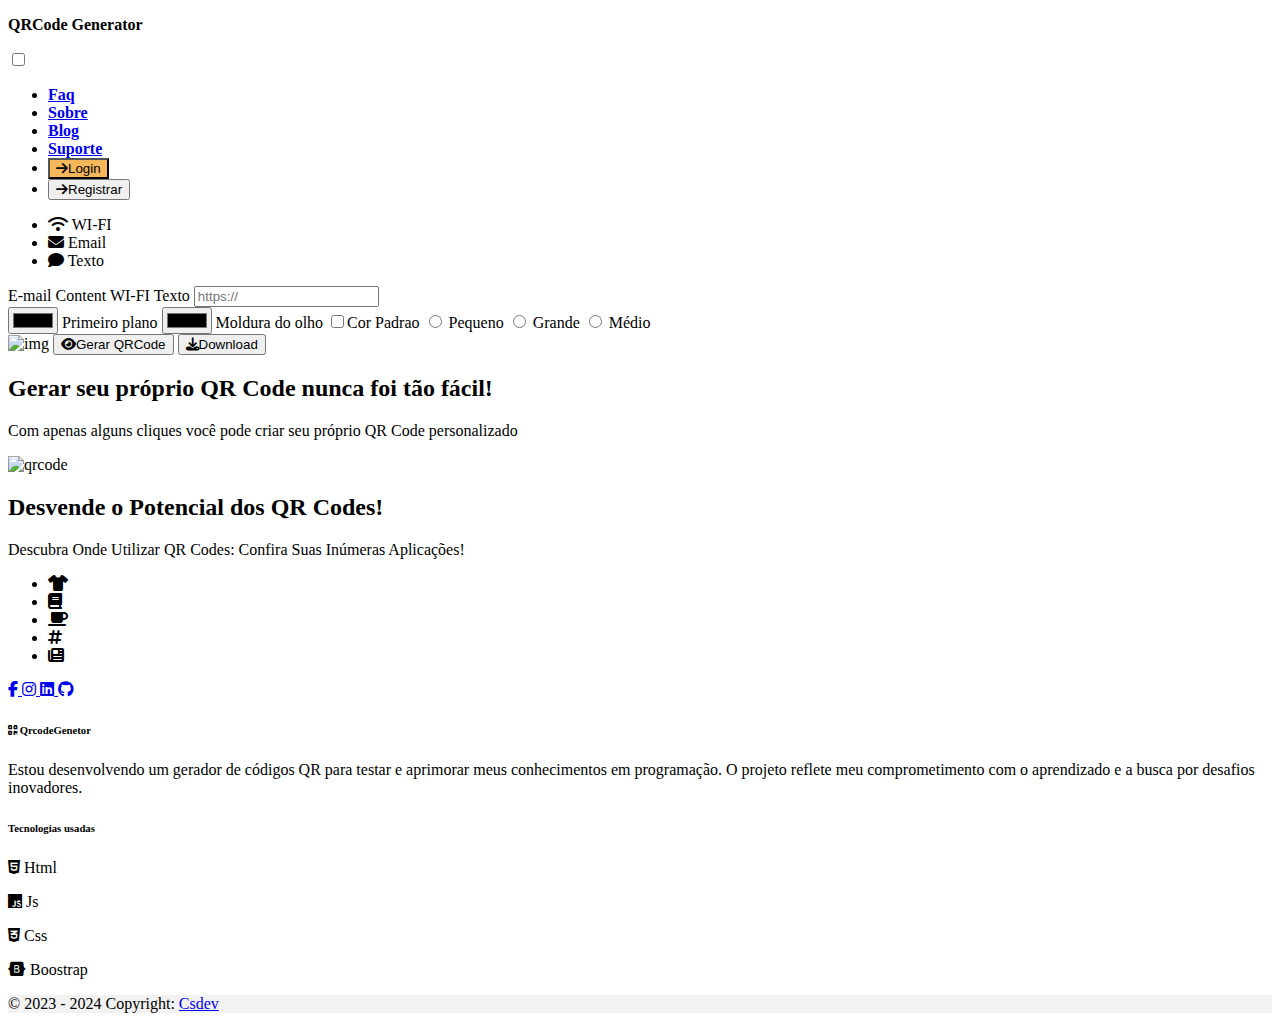
==== style/index.html @ 3577c831 "novas melhoras adicionadas ~" ====
<!DOCTYPE html>
<html lang="pt-br">
<head>
    <meta charset="UTF-8">
    <meta name="viewport" content="width=device-width, initial-scale=1.0">
    <title>QRCode Generator</title>
    <script src="https://html2canvas.hertzen.com/dist/html2canvas.min.js"></script>
    <script src="https://cdn.rawgit.com/davidshimjs/qrcodejs/gh-pages/qrcode.min.js"></script>
    <link rel="stylesheet" href="https://cdnjs.cloudflare.com/ajax/libs/font-awesome/6.4.2/css/all.min.css">
    <link href="https://cdn.jsdelivr.net/npm/sweetalert2@11.9.1/dist/sweetalert2.min.css" rel="stylesheet">
    <link href="https://cdn.jsdelivr.net/npm/bootstrap@5.3.2/dist/css/bootstrap.min.css" rel="stylesheet"
        integrity="sha384-T3c6CoIi6uLrA9TneNEoa7RxnatzjcDSCmG1MXxSR1GAsXEV/Dwwykc2MPK8M2HN" crossorigin="anonymous">
    <link rel="stylesheet" href="style/style.css">
    <link rel="shortcut icon" href="img/icone.ico" type="image/x-icon">
</head>
<body>
    <header class="header" id="header">
        <p id="textoheader"> <strong>QRCode Generator</strong></p>
        <nav class="nav">
            <input type="checkbox" id="checkbox" class="checkbox">
            <label for="checkbox" class="label-menu" id="label"><span class="hamburguer"></span></label>
            <ul class="menu">
                <li><a href="pages/faq.html" rel="next"> <strong>Faq</strong></a></li>
                <li><a href="#" rel="next"><strong>Sobre</strong></a></li>
                <li><a href="#" rel="next"><strong>Blog</strong></a></li>
                <li><a href="#" rel="next"><strong>Suporte</strong></a></li>
                <li><button style="background-color: #f5b759;"><i class="fas fa-arrow-right"></i>Login</button></li>
                <li><button><i class="fas fa-arrow-right"></i>Registrar</button></li>
            </ul>
        </nav>
    </header>

    <main class="mae">
      <div class="filha" id="filha">
        <div class="opcoes">
          <ul>
            <li> <i class="fa-solid fa-wifi" id="botaoWifi"></i> WI-FI</li>
            <li> <i class="fa-solid fa-envelope" id="emais"> </i> Email </li>
            <li> <i class="fa-solid fa-comment" id="botaoTexto"></i> Texto </li>
          </ul>
        </div>
    


        <label for="text" id="email">E-mail Content</label>
        <label for="text" id="wifi">WI-FI</label>
        <label for="text" id="texto">Texto</label>
        <label for="text"><input type="url" id="input" placeholder="https://"></label>
        </label>
        <div id="componentes">
          <label for="color1"><input type="color" name="color" id="color1"> Primeiro plano</label>
          <label for="color2"><input type="color" name="color" id="color2"> Moldura do olho</label>
          <label for="check"><input type="checkbox" name="check" id="check">Cor Padrao</label>
          <label for="pequeno"><input type="radio" id="pequeno" name="tamanho"> <span>Pequeno</span></label>
          <label for="grande"><input type="radio" id="grande" name="tamanho"> <span>Grande</span></label>
          <label for="medio"><input type="radio" id="medio" name="tamanho"> <span>Médio</span></label>
        </div>
      </div>
    


      <section class="qrcodes">
          <div id="capture">
            <span id="qr"></span>
        </div>
     <div class="escolhas">
      <img src="img/qrcode.png" alt="img" id="img">
      <button id="botao"><i class="fas fa-eye"></i>Gerar QRCode</button>
      <button id="print"><i class="fa-solid fa-download"></i>Download</button>
     </div>
      </section>
    </main>

  

    <dialog>
      <i class="fa-solid fa-circle-xmark" id="fechardialog"></i>
      <i class="fa-brands fa-pix"></i>
     <p>Gostou do nosso projeto?</p>
      <p>
          Pix: Qrgenetor@gmail.com <br>
          Obrigado por seu apoio!<br><br>
          Atenciosamente,<br>
          [Csdev]
          </p>   
  </dialog>





   
    <section class="informacoes">
        <h2 class="gereseuproprioqrcode">Gerar seu próprio QR Code nunca foi tão fácil!</h2>
        <p>Com apenas alguns cliques você pode criar seu próprio QR Code personalizado</p>
        <img src="img/4203280.jpg" alt="qrcode" class="mulherqrcode"></li>
    </section>



    <section class="informacoes2">
        <h2>Desvende o Potencial dos QR Codes!</h2>
        <p class="descubra">Descubra Onde Utilizar QR Codes: Confira Suas Inúmeras Aplicações!</p>
        <div class="informacoes3">
            <ul>
                <li><i class="fa-solid fa-shirt"></i></li>
                <li><abbr title="livros"><i class="fa-solid fa-book"></abbr></i></li>
                <li><abbr title="cafes"><i class="fa-solid fa-mug-saucer"></i></abbr></i></li>
                <li><abbr title="redes socais"><i class="fa-solid fa-hashtag"></i></abbr></li>
                <li><abbr title="Jornais"><i class="fa-solid fa-newspaper"></i></abbr></li>
            </ul>
        </div>
    </section>
      


<footer class="text-center text-lg-start bg-body-tertiary text-muted">
    <section class="d-flex justify-content-center justify-content-lg-between p-4 border-bottom">
      <div>
        <a href="https://www.facebook.com/profile.php?id=100076164650612" class="me-4 text-reset">
          <i class="fab fa-facebook-f"></i>
        </a>

        <a href="https://www.instagram.com/chenrique_dev/" class="me-4 text-reset">
          <i class="fab fa-instagram"></i>
        </a>
        <a href="https://www.linkedin.com/in/carlos-henrique-rodrigues-da-silva-9195372a4?utm_source=share&utm_campaign=share_via&utm_content=profile&utm_medium=android_app" class="me-4 text-reset">
          <i class="fab fa-linkedin"></i>
        </a>
        <a href="https://github.com/carlos676767" class="me-4 text-reset">
          <i class="fab fa-github"></i>
        </a>
      </div>
    </section>
 
    <section class="coluna">
      <div class="container text-center text-md-start mt-5">
   
        <div class="row mt-3">
      
          <div class="col-md-3 col-lg-4 col-xl-3 mx-auto mb-4">
          
            <h6 class="text-uppercase fw-bold mb-4">
              <i class="fa-solid fa-qrcode"></i> QrcodeGenetor
            </h6>
            <p>
                Estou desenvolvendo um gerador de códigos QR para testar e aprimorar meus conhecimentos em programação. O projeto reflete meu comprometimento com o aprendizado e a busca por desafios inovadores.
            </p>
          </div>
          <div class="col-md-2 col-lg-2 col-xl-2 mx-auto mb-4">
            <h6 class="text-uppercase fw-bold mb-4">
              Tecnologias usadas
            </h6>
            <p>
              <i class="fa-brands fa-html5"></i> Html
            </p>
            <p>
                <i class="fa-brands fa-js"></i> Js
            </p>
            <p>
                <i class="fa-brands fa-css3-alt"></i> Css
            </p>
            <p>
                <i class="fa-brands fa-bootstrap" class="boostrap"></i> Boostrap
            </p>
          </div>
        </div>
      </div>
    </section>
  
    <div class="text-center p-4" style="background-color: rgba(0, 0, 0, 0.05);">
      © 2023 - 2024 Copyright:
      <a class="text-reset fw-bold" href="#">Csdev</a>
    </div>
  </footer>



  <script src="src/app.js"></script>
  <script src="https://cdn.jsdelivr.net/npm/sweetalert2@11.9.1/dist/sweetalert2.all.min.js"></script>
<script src="https://cdn.jsdelivr.net/npm/bootstrap@5.3.2/dist/js/bootstrap.bundle.min.js"
    integrity="sha384-C6RzsynM9kWDrMNeT87bh95OGNyZPhcTNXj1NW7RuBCsyN/o0jlpcV8Qyq46cDfL"
    crossorigin="anonymous"></script>
 



</body>
</html>
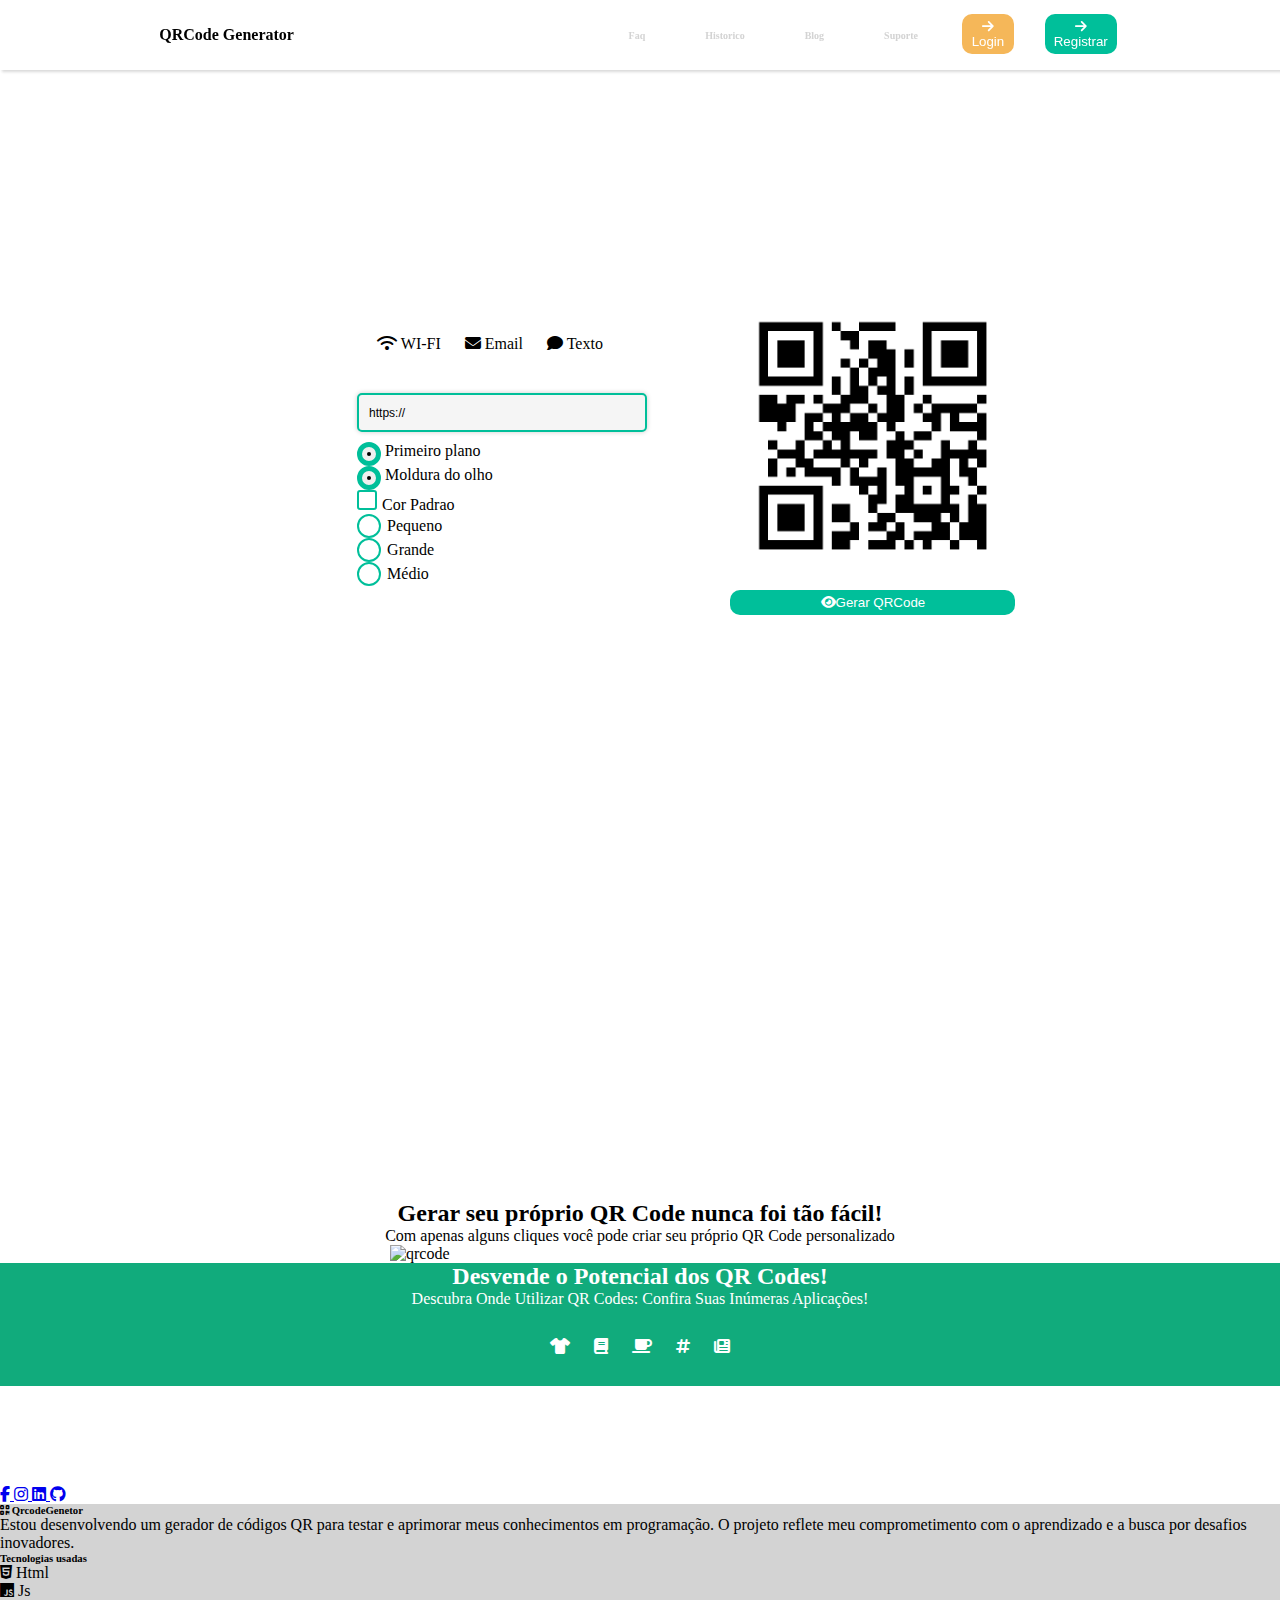
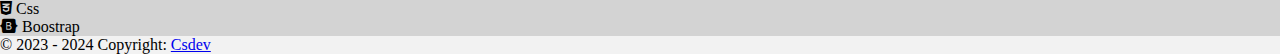
==== commit 4d221a68: "novas atualizacoes colocadas" ====
--- a/style/index.html
+++ b/style/index.html
@@ -10,7 +10,7 @@
     <link href="https://cdn.jsdelivr.net/npm/sweetalert2@11.9.1/dist/sweetalert2.min.css" rel="stylesheet">
     <link href="https://cdn.jsdelivr.net/npm/bootstrap@5.3.2/dist/css/bootstrap.min.css" rel="stylesheet"
         integrity="sha384-T3c6CoIi6uLrA9TneNEoa7RxnatzjcDSCmG1MXxSR1GAsXEV/Dwwykc2MPK8M2HN" crossorigin="anonymous">
-    <link rel="stylesheet" href="style/style.css">
+    <link rel="stylesheet" href="../style/style.css">
     <link rel="shortcut icon" href="img/icone.ico" type="image/x-icon">
 </head>
 <body>
@@ -21,7 +21,7 @@
             <label for="checkbox" class="label-menu" id="label"><span class="hamburguer"></span></label>
             <ul class="menu">
                 <li><a href="pages/faq.html" rel="next"> <strong>Faq</strong></a></li>
-                <li><a href="#" rel="next"><strong>Sobre</strong></a></li>
+                <li><a href="../pages/historico.html" rel="next"><strong>Historico</strong></a></li>
                 <li><a href="#" rel="next"><strong>Blog</strong></a></li>
                 <li><a href="#" rel="next"><strong>Suporte</strong></a></li>
                 <li><button style="background-color: #f5b759;"><i class="fas fa-arrow-right"></i>Login</button></li>
@@ -64,7 +64,7 @@
             <span id="qr"></span>
         </div>
      <div class="escolhas">
-      <img src="img/qrcode.png" alt="img" id="img">
+      <img src="../img/qrcode.png" alt="img" id="img">
       <button id="botao"><i class="fas fa-eye"></i>Gerar QRCode</button>
       <button id="print"><i class="fa-solid fa-download"></i>Download</button>
      </div>
@@ -176,7 +176,7 @@
 
 
 
-  <script src="src/app.js"></script>
+ <script src="../src/app.js"></script>
   <script src="https://cdn.jsdelivr.net/npm/sweetalert2@11.9.1/dist/sweetalert2.all.min.js"></script>
 <script src="https://cdn.jsdelivr.net/npm/bootstrap@5.3.2/dist/js/bootstrap.bundle.min.js"
     integrity="sha384-C6RzsynM9kWDrMNeT87bh95OGNyZPhcTNXj1NW7RuBCsyN/o0jlpcV8Qyq46cDfL"
--- a/style/style.css
+++ b/style/style.css
@@ -0,0 +1,656 @@
+* {
+  margin: 0;
+  padding: 0;
+}
+
+
+
+.mae {
+  display: flex;
+  align-items: center;
+  justify-content: center;
+  margin-left: -220px;
+  height: 100vh;
+  overflow: hidden;
+  margin-left: 200px;
+}
+
+.qrcodes{
+  display: flex;
+  flex-direction: column;
+  align-items: center;
+  justify-content:center ;
+  flex-direction: column;
+  text-align: center;
+  width: 500px;
+  overflow: hidden;
+
+}
+
+#pdf{
+  display: none;
+}
+
+#teee{
+  color: #00bf9a;
+}
+#email{
+  display: none;
+}
+
+#wifi{
+  display: none;
+}
+
+#texto {
+  display: none;
+}
+
+
+#img{
+  width: 300px;
+}
+
+#print{
+  margin-left: 75px;
+}
+
+.escolhas{
+  width: 300px;
+  overflow: hidden;
+}
+
+.container {
+  display: flex;
+  justify-content: center;
+  align-items: center;
+  background-color: #d3d3d3;
+  width: 100%;
+}
+
+.container img {
+  width: 500px;
+  margin-left: -400px;
+  position: absolute;
+  position: relative;
+  top: 0;
+  left: 0;
+  right: 0;
+}
+
+
+footer .fa-brands:hover,.fab:hover , .fa-solid:hover{
+  color: #00bf9a;
+  cursor: pointer;
+}
+
+
+.text {
+  margin-left: 20px; 
+}
+
+
+.container details {
+  max-height: 0px;
+  transition: max-height 0.3s ease-in-out;
+  margin-left: 50px;
+  padding: 10px;
+}
+
+.container details[open] {
+  max-height: 1000px;
+  transition: max-height 0.9s ease-in-out;
+}
+  
+
+footer{
+  margin-top: 100px;
+  width: 100%;
+}
+
+
+#print{
+  display: none;
+  width: 100%;
+  display: flex;
+  align-items: center;
+  justify-content: center;
+  text-align: center;
+  margin-left: auto;
+  margin-right: auto;
+  display: none;
+}
+
+
+  
+
+
+#abrir {
+  background-color: #11ab7c;
+}
+
+.filha {
+  display: flex;
+  flex-direction: column;
+  gap: 10px;
+  position: absolute;
+  position: relative;
+  top: 0;
+  left: 0;
+  right: 0;
+}
+
+
+.informacoes{
+  display: flex;
+  align-items: center;
+  flex-direction: column;
+  margin-top: 300px;
+  width: 100%;
+}
+
+.descubra{
+  color: white;
+  flex-wrap: nowrap;
+}
+.informacoes2{
+  display: flex;
+  flex-direction: column;
+  align-items: center;
+  text-align: center;
+  justify-content: center;
+  background-color: #11ab7c;
+
+}
+
+.informacoes5{
+  display: flex;
+  justify-content: center;
+  align-items: center;
+  flex-direction: column;
+}
+
+.informacoes3, li, ul{
+  display: inline-block;
+  color: white;
+  padding: 10px;
+
+}
+
+
+h2{
+  color: white;
+}
+
+.gereseuproprioqrcode{
+  color: black;
+}
+
+
+
+#projeto, #historicoDiloag{
+  display: flex;
+  display: none;
+  flex-direction: column;
+  border-radius: 8px;
+  background-color: white;
+  padding: 30px;
+  margin-top: 150px;
+  margin-left: 350px;
+  top: 0;
+  left: 0;
+  right: 0;
+}
+
+#projeto, .texto{
+  color: black;
+}
+
+ 
+
+#fechardialog{
+  margin-top: -18px;
+  font-size: 20px;
+}
+
+.fa-pix {
+  display: flex;
+  align-items: center;
+  font-size: 40px;
+  margin-left: 70px;
+  color: #00bf9a;
+}
+
+#qr {
+  display: flex;
+  align-items: center;
+  justify-content: center;
+  align-items: center;
+  flex-direction: column;
+  margin-top: -200px;
+}
+
+body {
+  background-color: white;
+}
+
+.check {
+  margin-left: -270px;
+  flex-wrap: nowrap;
+  color: black;
+}
+
+.mulherqrcode {
+  width: 500px;
+  object-fit: cover;
+}
+
+
+#input {
+  outline: none;
+  display: flex;
+  border: 2px solid #00bf9a; 
+  padding: 10px;
+  border-radius: 5px;
+  width: 100%;
+  color: #333;
+  background-color: #f5f5f5;
+  box-shadow: 0 0 5px rgba(0, 0, 0, 0.2);
+}
+
+.opcoes ul {
+  margin-bottom: 10px; 
+  list-style: none; 
+  color: black;
+}
+
+.opcoes li {
+  display: flex; 
+  align-items: center; 
+  color: black;
+  display: inline-block;
+}
+
+
+
+
+
+canvas{
+  overflow: hidden;
+}
+
+
+input[type="checkbox"] {
+  appearance: none; 
+  width: 20px;
+  height: 20px;
+  border: 2px solid #00bf9a;
+  border-radius: 3px;
+  margin-right: 5px;
+  position: relative;
+}
+
+input[type="checkbox"]:checked {
+  background-color: #00bf9a;
+  border: 2px solid #00bf9a;
+}
+
+
+#input::placeholder{
+  font-size: 12px;
+}
+
+input[type="radio"] {
+  display: none; 
+}
+
+
+input[type="radio"] + span {
+  position: relative;
+  padding-left: 30px; 
+  cursor: pointer;
+  display: inline-block;
+  line-height: 24px;
+}
+
+input[type="radio"] + span::before {
+  content: '';
+  position: absolute;
+  left: 0;
+  top: 50%;
+  transform: translateY(-50%);
+  width: 20px;
+  height: 20px;
+  border: 2px solid #00bf9a; 
+  border-radius: 50%; 
+  background-color:white; 
+}
+
+input[type="radio"]:checked + span::before {
+  background-color:#00bf9a; 
+}
+
+
+input[type="color"] {
+  appearance: none;
+  padding: 0;
+  border: 5px solid #00bf9a; 
+  border-radius: 50%;
+  width: 24px;
+  height: 24px;
+}
+
+input[type="color"]::-webkit-color-swatch-wrapper {
+  padding: 0;
+}
+
+input[type="color"]::-webkit-color-swatch {
+  border: none;
+  border-radius: 50%;
+}
+
+#textos {
+  display: none;
+}
+
+#color1,
+#color2 {
+  padding: 5px;
+  border-radius: 20px;
+}
+#componentes{
+  display: flex;
+  flex-direction: column;
+}
+#input::placeholder {
+  color: black;
+}
+
+ul {
+  list-style: none;
+}
+
+button {
+  justify-content: center;
+  width: 95%;
+  padding: 5px;
+  border-radius: 10px;
+  background-color: #00bf9a;
+  border: none;
+  color: white;
+}
+
+.header {
+  display: flex;
+  box-shadow: rgba(0, 0, 0, 0.15) 1.95px 1.95px 2.6px;
+  align-items: center;
+  justify-content: space-around;
+  background: white;
+  height: 60px;
+  padding: 5px 10px;
+  position: fixed;
+  width: 100%;
+  z-index: 1;
+  top: 0;
+  left: 0;
+}
+
+.logo {
+  font-size: 1.5rem;
+  font-weight: bold;
+}
+
+.imagem {
+  background-image: url(arvore-solitaria.jpg);
+  background-size: cover;
+  margin-top: 30px;
+  height: 100vh;
+}
+
+.menu {
+  list-style: none;
+  display: flex;
+  gap: 0.5rem;
+}
+.header p {
+  color: white;
+}
+.menu a {
+  display: flex;
+  align-items: center;
+  text-align: center;
+  display: block;
+  padding: 1rem;
+  border-radius: 0.5rem;
+  position: relative;
+  border: none;
+  color: #d3d3d3;
+  text-decoration: none;
+  font-weight: bold;
+  font-size: 10px;
+}
+
+button {
+  transition: all 0.5s;
+  cursor: pointer;
+}
+
+button:hover {
+  transform: scale(0.9);
+}
+
+
+
+.menu a::after {
+  content: " ";
+  width: 0%;
+  height: 4px;
+  background-color: #00bf9a;
+  position: absolute;
+  bottom: 0;
+  left: 0;
+  transition: 0.5s ease-in-out;
+}
+
+.menu a:hover::after {
+  width: 100%;
+}
+
+#textoheader {
+  color: black;
+}
+
+.label-menu,
+.checkbox {
+  display: none;
+}
+
+
+
+@media (max-width: 1000px) {
+  .menu {
+    display: block;
+    display: flex;
+    text-align: center;
+    flex-direction: column;
+    position: absolute;
+    top: 4.6875rem;
+    left: 0;
+    background: white;
+    width: 100%;
+    height: 0;
+    visibility: hidden;
+    z-index: 1;
+    overflow-y: hidden;
+    transition: 0.5s;
+  }
+  .menu a {
+    padding: 1rem 0;
+    margin-inline: 1rem;
+    border-bottom: 0.0625rem solid rgba(0, 0, 0, 0.16);
+    border-radius: 0;
+    color: #11ab7c;
+    font-size: 15px;
+  }
+
+  .label-menu {
+    display: flex;
+    align-items: center;
+    gap: 0.5rem;
+    color: black;
+    padding-block: 1rem;
+    cursor: pointer;
+  }
+  .hamburguer {
+    border-top: 0.125rem solid;
+    width: 1.25rem;
+  }
+  .hamburguer::before,
+  .hamburguer::after {
+    content: " ";
+    display: block;
+    width: 1.25rem;
+    height: 0.125rem;
+    background: currentColor;
+    margin-top: 0.3125rem;
+    position: relative;
+    transition: 0.3s;
+  }
+  .checkbox:checked ~ .menu {
+    height: calc(100vh - 4.6875rem);
+    visibility: visible;
+    overflow-y: auto;
+  }
+  .checkbox:checked ~ .label-menu .hamburguer {
+    border-top-color: transparent;
+  }
+  .checkbox:checked ~ .label-menu .hamburguer::before {
+    transform: rotate(135deg);
+  }
+  .checkbox:checked ~ .label-menu .hamburguer::after {
+    transform: rotate(-135deg);
+    top: -0.4375rem;
+  }
+ 
+
+
+  .filha {
+    padding: 20px;
+  }
+
+ 
+ 
+ 
+
+  #tela {
+    width: 100%;
+    margin-left: auto;
+    margin-right: auto;
+  }
+  .checks {
+    margin-left: -200px;
+  }
+  .mulherqrcode {
+    width: 400px;
+    object-fit: cover;
+  }section {
+    width: 100%;
+   margin-left: auto;
+  }
+  
+
+  .qrcodes{
+    display: flex;
+    align-items: center;
+    justify-content: center;
+    width: auto;
+    overflow: visible;
+    margin-left: -30px;
+    
+  }
+  
+  #img{
+    width: 100%;
+  }
+  
+  
+  
+  .mae{
+    display: flex;
+    flex-wrap: wrap;
+    justify-content: center;
+    margin-left: auto;
+    margin-right: auto;
+    overflow: visible;
+    padding: 30px;
+    margin-top: 200px;
+   }
+ 
+  #qr{
+    display: flex;
+    align-items: center;
+    justify-content: center;
+    margin-left: auto;
+    margin-right: auto;
+  }
+  
+  .container{
+    padding: 60px;
+  }
+
+
+
+  
+.informacoes, p{
+  display: flex;
+  align-items: center;
+  justify-content: center;
+}
+
+  .container img {
+    margin-left: auto;
+  }
+  .container, p{
+    flex-wrap: wrap;
+    width: 100%;
+    font-size: 15px;
+  }
+
+  #projeto, #historicoDiloag{
+    margin-left: auto;
+    margin-right: auto;
+    margin-top: 550px;
+  }
+
+  .opcoes{
+    display: flex;
+  }
+  
+
+  #botao{
+    display: flex;
+    align-items: center;
+    justify-content: center;
+    text-align: center;
+    margin-left: auto;
+
+  }
+
+  #print{
+    display: flex;
+    align-items: center;
+    justify-content: center;
+    text-align: center;
+    margin-left: auto;
+    margin-right: auto;
+    display: none;
+  }
+
+  .escolhas{
+    display: flex;
+    flex-direction: column;
+    align-items: center;
+    justify-content: center;
+  }
+}
+
